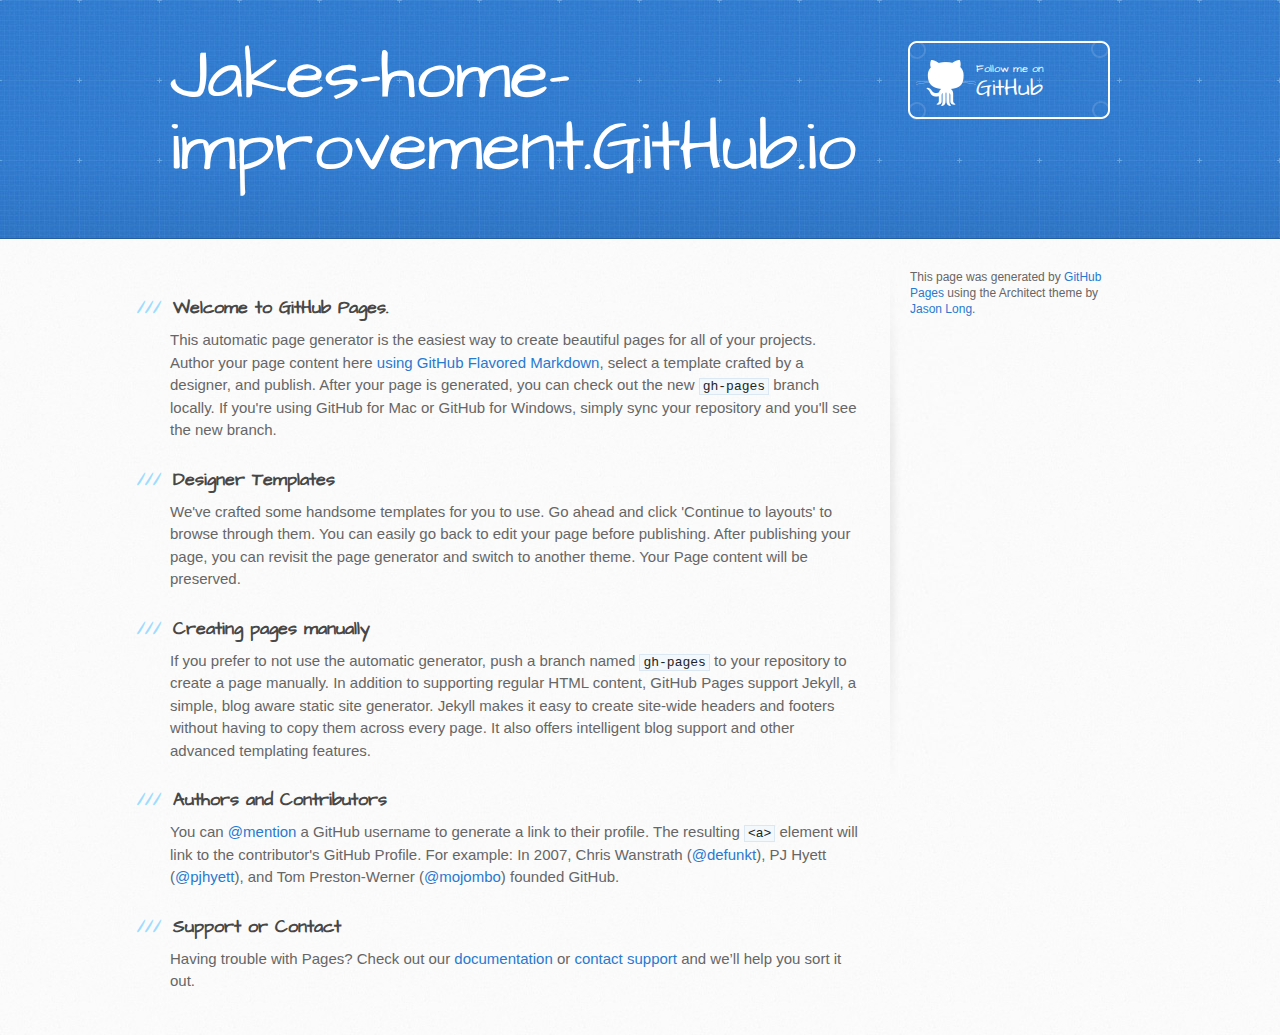
==== index.html @ 17047386 "Replace master branch with page content via GitHub" ====
<!DOCTYPE html>
<html>
  <head>
    <meta charset='utf-8'>
    <meta http-equiv="X-UA-Compatible" content="chrome=1">
    <meta name="viewport" content="width=device-width, initial-scale=1, maximum-scale=1">
    <link href='https://fonts.googleapis.com/css?family=Architects+Daughter' rel='stylesheet' type='text/css'>
    <link rel="stylesheet" type="text/css" href="stylesheets/stylesheet.css" media="screen">
    <link rel="stylesheet" type="text/css" href="stylesheets/github-light.css" media="screen">
    <link rel="stylesheet" type="text/css" href="stylesheets/print.css" media="print">

    <!--[if lt IE 9]>
    <script src="//html5shiv.googlecode.com/svn/trunk/html5.js"></script>
    <![endif]-->

    <title>Jakes-home-improvement.GitHub.io by jakes-home-improvement</title>
  </head>

  <body>
    <header>
      <div class="inner">
        <h1>Jakes-home-improvement.GitHub.io</h1>
        <h2></h2>
        <a href="https://github.com/jakes-home-improvement" class="button"><small>Follow me on</small> GitHub</a>
      </div>
    </header>

    <div id="content-wrapper">
      <div class="inner clearfix">
        <section id="main-content">
          <h3>
<a id="welcome-to-github-pages" class="anchor" href="#welcome-to-github-pages" aria-hidden="true"><span class="octicon octicon-link"></span></a>Welcome to GitHub Pages.</h3>

<p>This automatic page generator is the easiest way to create beautiful pages for all of your projects. Author your page content here <a href="https://guides.github.com/features/mastering-markdown/">using GitHub Flavored Markdown</a>, select a template crafted by a designer, and publish. After your page is generated, you can check out the new <code>gh-pages</code> branch locally. If you're using GitHub for Mac or GitHub for Windows, simply sync your repository and you'll see the new branch.</p>

<h3>
<a id="designer-templates" class="anchor" href="#designer-templates" aria-hidden="true"><span class="octicon octicon-link"></span></a>Designer Templates</h3>

<p>We've crafted some handsome templates for you to use. Go ahead and click 'Continue to layouts' to browse through them. You can easily go back to edit your page before publishing. After publishing your page, you can revisit the page generator and switch to another theme. Your Page content will be preserved.</p>

<h3>
<a id="creating-pages-manually" class="anchor" href="#creating-pages-manually" aria-hidden="true"><span class="octicon octicon-link"></span></a>Creating pages manually</h3>

<p>If you prefer to not use the automatic generator, push a branch named <code>gh-pages</code> to your repository to create a page manually. In addition to supporting regular HTML content, GitHub Pages support Jekyll, a simple, blog aware static site generator. Jekyll makes it easy to create site-wide headers and footers without having to copy them across every page. It also offers intelligent blog support and other advanced templating features.</p>

<h3>
<a id="authors-and-contributors" class="anchor" href="#authors-and-contributors" aria-hidden="true"><span class="octicon octicon-link"></span></a>Authors and Contributors</h3>

<p>You can <a href="https://github.com/blog/821" class="user-mention">@mention</a> a GitHub username to generate a link to their profile. The resulting <code>&lt;a&gt;</code> element will link to the contributor's GitHub Profile. For example: In 2007, Chris Wanstrath (<a href="https://github.com/defunkt" class="user-mention">@defunkt</a>), PJ Hyett (<a href="https://github.com/pjhyett" class="user-mention">@pjhyett</a>), and Tom Preston-Werner (<a href="https://github.com/mojombo" class="user-mention">@mojombo</a>) founded GitHub.</p>

<h3>
<a id="support-or-contact" class="anchor" href="#support-or-contact" aria-hidden="true"><span class="octicon octicon-link"></span></a>Support or Contact</h3>

<p>Having trouble with Pages? Check out our <a href="https://help.github.com/pages">documentation</a> or <a href="https://github.com/contact">contact support</a> and we’ll help you sort it out.</p>
        </section>

        <aside id="sidebar">


          <p>This page was generated by <a href="https://pages.github.com">GitHub Pages</a> using the Architect theme by <a href="https://twitter.com/jasonlong">Jason Long</a>.</p>
        </aside>
      </div>
    </div>

  
  </body>
</html>
---- stylesheets/stylesheet.css ----
/*! normalize.css v3.0.2 | MIT License | git.io/normalize */

/**
 * 1. Set default font family to sans-serif.
 * 2. Prevent iOS text size adjust after orientation change, without disabling
 *    user zoom.
 */

html {
  font-family: sans-serif; /* 1 */
  -webkit-text-size-adjust: 100%; /* 2 */
  -ms-text-size-adjust: 100%; /* 2 */
}

/**
 * Remove default margin.
 */

body {
  margin: 0;
}

/* HTML5 display definitions
   ========================================================================== */

/**
 * Correct `block` display not defined for any HTML5 element in IE 8/9.
 * Correct `block` display not defined for `details` or `summary` in IE 10/11
 * and Firefox.
 * Correct `block` display not defined for `main` in IE 11.
 */

article,
aside,
details,
figcaption,
figure,
footer,
header,
hgroup,
main,
menu,
nav,
section,
summary {
  display: block;
}

/**
 * 1. Correct `inline-block` display not defined in IE 8/9.
 * 2. Normalize vertical alignment of `progress` in Chrome, Firefox, and Opera.
 */

audio,
canvas,
progress,
video {
  display: inline-block; /* 1 */
  vertical-align: baseline; /* 2 */
}

/**
 * Prevent modern browsers from displaying `audio` without controls.
 * Remove excess height in iOS 5 devices.
 */

audio:not([controls]) {
  display: none;
  height: 0;
}

/**
 * Address `[hidden]` styling not present in IE 8/9/10.
 * Hide the `template` element in IE 8/9/11, Safari, and Firefox < 22.
 */

[hidden],
template {
  display: none;
}

/* Links
   ========================================================================== */

/**
 * Remove the gray background color from active links in IE 10.
 */

a {
  background-color: transparent;
}

/**
 * Improve readability when focused and also mouse hovered in all browsers.
 */

a:active,
a:hover {
  outline: 0;
}

/* Text-level semantics
   ========================================================================== */

/**
 * Address styling not present in IE 8/9/10/11, Safari, and Chrome.
 */

abbr[title] {
  border-bottom: 1px dotted;
}

/**
 * Address style set to `bolder` in Firefox 4+, Safari, and Chrome.
 */

b,
strong {
  font-weight: bold;
}

/**
 * Address styling not present in Safari and Chrome.
 */

dfn {
  font-style: italic;
}

/**
 * Address variable `h1` font-size and margin within `section` and `article`
 * contexts in Firefox 4+, Safari, and Chrome.
 */

h1 {
  margin: 0.67em 0;
  font-size: 2em;
}

/**
 * Address styling not present in IE 8/9.
 */

mark {
  color: #000;
  background: #ff0;
}

/**
 * Address inconsistent and variable font size in all browsers.
 */

small {
  font-size: 80%;
}

/**
 * Prevent `sub` and `sup` affecting `line-height` in all browsers.
 */

sub,
sup {
  position: relative;
  font-size: 75%;
  line-height: 0;
  vertical-align: baseline;
}

sup {
  top: -0.5em;
}

sub {
  bottom: -0.25em;
}

/* Embedded content
   ========================================================================== */

/**
 * Remove border when inside `a` element in IE 8/9/10.
 */

img {
  border: 0;
}

/**
 * Correct overflow not hidden in IE 9/10/11.
 */

svg:not(:root) {
  overflow: hidden;
}

/* Grouping content
   ========================================================================== */

/**
 * Address margin not present in IE 8/9 and Safari.
 */

figure {
  margin: 1em 40px;
}

/**
 * Address differences between Firefox and other browsers.
 */

hr {
  height: 0;
  -moz-box-sizing: content-box;
  box-sizing: content-box;
}

/**
 * Contain overflow in all browsers.
 */

pre {
  overflow: auto;
}

/**
 * Address odd `em`-unit font size rendering in all browsers.
 */

code,
kbd,
pre,
samp {
  font-family: monospace, monospace;
  font-size: 1em;
}

/* Forms
   ========================================================================== */

/**
 * Known limitation: by default, Chrome and Safari on OS X allow very limited
 * styling of `select`, unless a `border` property is set.
 */

/**
 * 1. Correct color not being inherited.
 *    Known issue: affects color of disabled elements.
 * 2. Correct font properties not being inherited.
 * 3. Address margins set differently in Firefox 4+, Safari, and Chrome.
 */

button,
input,
optgroup,
select,
textarea {
  margin: 0; /* 3 */
  font: inherit; /* 2 */
  color: inherit; /* 1 */
}

/**
 * Address `overflow` set to `hidden` in IE 8/9/10/11.
 */

button {
  overflow: visible;
}

/**
 * Address inconsistent `text-transform` inheritance for `button` and `select`.
 * All other form control elements do not inherit `text-transform` values.
 * Correct `button` style inheritance in Firefox, IE 8/9/10/11, and Opera.
 * Correct `select` style inheritance in Firefox.
 */

button,
select {
  text-transform: none;
}

/**
 * 1. Avoid the WebKit bug in Android 4.0.* where (2) destroys native `audio`
 *    and `video` controls.
 * 2. Correct inability to style clickable `input` types in iOS.
 * 3. Improve usability and consistency of cursor style between image-type
 *    `input` and others.
 */

button,
html input[type="button"], /* 1 */
input[type="reset"],
input[type="submit"] {
  -webkit-appearance: button; /* 2 */
  cursor: pointer; /* 3 */
}

/**
 * Re-set default cursor for disabled elements.
 */

button[disabled],
html input[disabled] {
  cursor: default;
}

/**
 * Remove inner padding and border in Firefox 4+.
 */

button::-moz-focus-inner,
input::-moz-focus-inner {
  padding: 0;
  border: 0;
}

/**
 * Address Firefox 4+ setting `line-height` on `input` using `!important` in
 * the UA stylesheet.
 */

input {
  line-height: normal;
}

/**
 * It's recommended that you don't attempt to style these elements.
 * Firefox's implementation doesn't respect box-sizing, padding, or width.
 *
 * 1. Address box sizing set to `content-box` in IE 8/9/10.
 * 2. Remove excess padding in IE 8/9/10.
 */

input[type="checkbox"],
input[type="radio"] {
  box-sizing: border-box; /* 1 */
  padding: 0; /* 2 */
}

/**
 * Fix the cursor style for Chrome's increment/decrement buttons. For certain
 * `font-size` values of the `input`, it causes the cursor style of the
 * decrement button to change from `default` to `text`.
 */

input[type="number"]::-webkit-inner-spin-button,
input[type="number"]::-webkit-outer-spin-button {
  height: auto;
}

/**
 * 1. Address `appearance` set to `searchfield` in Safari and Chrome.
 * 2. Address `box-sizing` set to `border-box` in Safari and Chrome
 *    (include `-moz` to future-proof).
 */

input[type="search"] {
  -webkit-box-sizing: content-box; /* 2 */
  -moz-box-sizing: content-box;
  box-sizing: content-box;
  -webkit-appearance: textfield; /* 1 */
}

/**
 * Remove inner padding and search cancel button in Safari and Chrome on OS X.
 * Safari (but not Chrome) clips the cancel button when the search input has
 * padding (and `textfield` appearance).
 */

input[type="search"]::-webkit-search-cancel-button,
input[type="search"]::-webkit-search-decoration {
  -webkit-appearance: none;
}

/**
 * Define consistent border, margin, and padding.
 */

fieldset {
  padding: 0.35em 0.625em 0.75em;
  margin: 0 2px;
  border: 1px solid #c0c0c0;
}

/**
 * 1. Correct `color` not being inherited in IE 8/9/10/11.
 * 2. Remove padding so people aren't caught out if they zero out fieldsets.
 */

legend {
  padding: 0; /* 2 */
  border: 0; /* 1 */
}

/**
 * Remove default vertical scrollbar in IE 8/9/10/11.
 */

textarea {
  overflow: auto;
}

/**
 * Don't inherit the `font-weight` (applied by a rule above).
 * NOTE: the default cannot safely be changed in Chrome and Safari on OS X.
 */

optgroup {
  font-weight: bold;
}

/* Tables
   ========================================================================== */

/**
 * Remove most spacing between table cells.
 */

table {
  border-spacing: 0;
  border-collapse: collapse;
}

td,
th {
  padding: 0;
}

/* LAYOUT STYLES */
body {
  font-family: 'Helvetica Neue', Helvetica, Arial, serif;
  font-size: 15px;
  font-weight: 400;
  line-height: 1.5;
  color: #666;
  background: #fafafa url(../images/body-bg.jpg) 0 0 repeat;
}

p {
  margin-top: 0;
}

a {
  color: #2879d0;
}
a:hover {
  color: #2268b2;
}

header {
  padding-top: 40px;
  padding-bottom: 40px;
  font-family: 'Architects Daughter', 'Helvetica Neue', Helvetica, Arial, serif;
  background: #2e7bcf url(../images/header-bg.jpg) 0 0 repeat-x;
  border-bottom: solid 1px #275da1;
}

header h1 {
  width: 540px;
  margin-top: 0;
  margin-bottom: 0.2em;
  font-size: 72px;
  font-weight: normal;
  line-height: 1;
  color: #fff;
  letter-spacing: -1px;
}

header h2 {
  width: 540px;
  margin-top: 0;
  margin-bottom: 0;
  font-size: 26px;
  font-weight: normal;
  line-height: 1.3;
  color: #9ddcff;
  letter-spacing: 0;
}

.inner {
  position: relative;
  width: 940px;
  margin: 0 auto;
}

#content-wrapper {
  padding-top: 30px;
  border-top: solid 1px #fff;
}

#main-content {
  float: left;
  width: 690px;
}

#main-content img {
  max-width: 100%;
}

aside#sidebar {
  float: right;
  width: 200px;
  min-height: 504px;
  padding-left: 20px;
  font-size: 12px;
  line-height: 1.3;
  background: transparent url(../images/sidebar-bg.jpg) 0 0 no-repeat;
}

aside#sidebar p.repo-owner,
aside#sidebar p.repo-owner a {
  font-weight: bold;
}

#downloads {
  margin-bottom: 40px;
}

a.button {
  width: 134px;
  height: 58px;
  padding-top: 22px;
  padding-left: 68px;
  font-family: 'Architects Daughter', 'Helvetica Neue', Helvetica, Arial, serif;
  font-size: 23px;
  line-height: 1.2;
  color: #fff;
}
a.button small {
  display: block;
  font-size: 11px;
}
header a.button {
  position: absolute;
  top: 0;
  right: 0;
  background: transparent url(../images/github-button.png) 0 0 no-repeat;
}
aside a.button {
  display: block;
  width: 138px;
  padding-left: 64px;
  margin-bottom: 20px;
  font-size: 21px;
  background: transparent url(../images/download-button.png) 0 0 no-repeat;
}

code, pre {
  margin-bottom: 30px;
  font-family: Monaco, "Bitstream Vera Sans Mono", "Lucida Console", Terminal, monospace;
  font-size: 13px;
  color: #222;
}

code {
  padding: 0 3px;
  background-color: #f2f8fc;
  border: solid 1px #dbe7f3;
}

pre {
  padding: 20px;
  overflow: auto;
  text-shadow: none;
  background: #fff;
  border: solid 1px #f2f2f2;
}
pre code {
  padding: 0;
  color: #2879d0;
  background-color: #fff;
  border: none;
}

ul, ol, dl {
  margin-bottom: 20px;
}


/* COMMON STYLES */

hr {
  height: 0;
  margin-top: 1em;
  margin-bottom: 1em;
  border: 0;
  border-top: solid 1px #ddd;
}

table {
  width: 100%;
  border: 1px solid #ebebeb;
}

th {
  font-weight: 500;
}

td {
  font-weight: 300;
  text-align: center;
  border: 1px solid #ebebeb;
}

form {
  padding: 20px;
  background: #f2f2f2;

}


/* GENERAL ELEMENT TYPE STYLES */

#main-content h1 {
  margin-top: 0;
  margin-bottom: 0;
  font-family: 'Architects Daughter', 'Helvetica Neue', Helvetica, Arial, serif;
  font-size: 2.8em;
  font-weight: normal;
  color: #474747;
  text-indent: 6px;
  letter-spacing: -1px;
}

#main-content h1:before {
  padding-right: 0.3em;
  margin-left: -0.9em;
  color: #9ddcff;
  content: "/";
}

#main-content h2 {
  margin-bottom: 8px;
  font-family: 'Architects Daughter', 'Helvetica Neue', Helvetica, Arial, serif;
  font-size: 22px;
  font-weight: bold;
  color: #474747;
  text-indent: 4px;
}
#main-content h2:before {
  padding-right: 0.3em;
  margin-left: -1.5em;
  content: "//";
  color: #9ddcff;
}

#main-content h3 {
  margin-top: 24px;
  margin-bottom: 8px;
  font-family: 'Architects Daughter', 'Helvetica Neue', Helvetica, Arial, serif;
  font-size: 18px;
  font-weight: bold;
  color: #474747;
  text-indent: 3px;
}

#main-content h3:before {
  padding-right: 0.3em;
  margin-left: -2em;
  content: "///";
  color: #9ddcff;
}

#main-content h4 {
  margin-bottom: 8px;
  font-family: 'Architects Daughter', 'Helvetica Neue', Helvetica, Arial, serif;
  font-size: 15px;
  font-weight: bold;
  color: #474747;
  text-indent: 3px;
}

h4:before {
  padding-right: 0.3em;
  margin-left: -2.8em;
  content: "////";
  color: #9ddcff;
}

#main-content h5 {
  margin-bottom: 8px;
  font-family: 'Architects Daughter', 'Helvetica Neue', Helvetica, Arial, serif;
  font-size: 14px;
  color: #474747;
  text-indent: 3px;
}
h5:before {
  padding-right: 0.3em;
  margin-left: -3.2em;
  content: "/////";
  color: #9ddcff;
}

#main-content h6 {
  margin-bottom: 8px;
  font-family: 'Architects Daughter', 'Helvetica Neue', Helvetica, Arial, serif;
  font-size: .8em;
  color: #474747;
  text-indent: 3px;
}
h6:before {
  padding-right: 0.3em;
  margin-left: -3.7em;
  content: "//////";
  color: #9ddcff;
}

p {
  margin-bottom: 20px;
}

a {
  text-decoration: none;
}

p a {
  font-weight: 400;
}

blockquote {
  padding: 0 0 0 30px;
  margin-bottom: 20px;
  font-size: 1.6em;
  border-left: 10px solid #e9e9e9;
}

ul {
  list-style-position: inside;
  list-style: disc;
  padding-left: 20px;
}

ol {
  list-style-position: inside;
  list-style: decimal;
  padding-left: 3px;
}

dl dd {
  font-style: italic;
  font-weight: 100;
}

footer {
  padding-top: 20px;
  padding-bottom: 30px;
  margin-top: 40px;
  font-size: 13px;
  color: #aaa;
  background: transparent url('../images/hr.png') 0 0 no-repeat;
}

footer a {
  color: #666;
}
footer a:hover {
  color: #444;
}

/* MISC */
.clearfix:after {
  display: block;
  height: 0;
  clear: both;
  visibility: hidden;
  content: '.';
}

.clearfix {display: inline-block;}
* html .clearfix {height: 1%;}
.clearfix {display: block;}

/* #Media Queries
================================================== */

/* Smaller than standard 960 (devices and browsers) */
@media only screen and (max-width: 959px) { }

/* Tablet Portrait size to standard 960 (devices and browsers) */
@media only screen and (min-width: 768px) and (max-width: 959px) {
  .inner {
    width: 740px;
  }
  header h1, header h2 {
    width: 340px;
  }
  header h1 {
    font-size: 60px;
  }
  header h2 {
    font-size: 30px;
  }
  #main-content {
    width: 490px;
  }
  #main-content h1:before,
  #main-content h2:before,
  #main-content h3:before,
  #main-content h4:before,
  #main-content h5:before,
  #main-content h6:before {
    padding-right: 0;
    margin-left: 0;
    content: none;
  }
}

/* All Mobile Sizes (devices and browser) */
@media only screen and (max-width: 767px) {
  .inner {
    width: 93%;
  }
  header {
    padding: 20px 0;
  }
  header .inner {
    position: relative;
  }
  header h1, header h2 {
    width: 100%;
  }
  header h1 {
    font-size: 48px;
  }
  header h2 {
    font-size: 24px;
  }
  header a.button {
    position: relative;
    display: inline-block;
    width: auto;
    height: auto;
    padding: 5px 10px;
    margin-top: 15px;
    font-size: 13px;
    line-height: 1;
    color: #2879d0;
    text-align: center;
    background-color: #9ddcff;
    background-image: none;
    border-radius: 5px;
    -moz-border-radius: 5px;
    -webkit-border-radius: 5px;
  }
  header a.button small {
    display: inline;
    font-size: 13px;
  }
  #main-content,
  aside#sidebar {
    float: none;
    width: 100% ! important;
  }
  aside#sidebar {
    min-height: 0;
    padding: 20px 0;
    margin-top: 20px;
    background-image: none;
    border-top: solid 1px #ddd;
  }
  aside#sidebar a.button {
    display: none;
  }
  #main-content h1:before,
  #main-content h2:before,
  #main-content h3:before,
  #main-content h4:before,
  #main-content h5:before,
  #main-content h6:before {
    padding-right: 0;
    margin-left: 0;
    content: none;
  }
}

/* Mobile Landscape Size to Tablet Portrait (devices and browsers) */
@media only screen and (min-width: 480px) and (max-width: 767px) { }

/* Mobile Portrait Size to Mobile Landscape Size (devices and browsers) */
@media only screen and (max-width: 479px) { }
---- stylesheets/github-light.css ----
/*
   Copyright 2014 GitHub Inc.

   Licensed under the Apache License, Version 2.0 (the "License");
   you may not use this file except in compliance with the License.
   You may obtain a copy of the License at

       http://www.apache.org/licenses/LICENSE-2.0

   Unless required by applicable law or agreed to in writing, software
   distributed under the License is distributed on an "AS IS" BASIS,
   WITHOUT WARRANTIES OR CONDITIONS OF ANY KIND, either express or implied.
   See the License for the specific language governing permissions and
   limitations under the License.

*/

.pl-c /* comment */ {
  color: #969896;
}

.pl-c1      /* constant, markup.raw, meta.diff.header, meta.module-reference, meta.property-name, support, support.constant, support.variable, variable.other.constant */,
.pl-s .pl-v /* string variable */ {
  color: #0086b3;
}

.pl-e  /* entity */,
.pl-en /* entity.name */ {
  color: #795da3;
}

.pl-s .pl-s1 /* string source */,
.pl-smi      /* storage.modifier.import, storage.modifier.package, storage.type.java, variable.other, variable.parameter.function */ {
  color: #333;
}

.pl-ent /* entity.name.tag */ {
  color: #63a35c;
}

.pl-k /* keyword, storage, storage.type */ {
  color: #a71d5d;
}

.pl-pds              /* punctuation.definition.string, string.regexp.character-class */,
.pl-s                /* string */,
.pl-s .pl-pse .pl-s1 /* string punctuation.section.embedded source */,
.pl-sr               /* string.regexp */,
.pl-sr .pl-cce       /* string.regexp constant.character.escape */,
.pl-sr .pl-sra       /* string.regexp string.regexp.arbitrary-repitition */,
.pl-sr .pl-sre       /* string.regexp source.ruby.embedded */ {
  color: #183691;
}

.pl-v /* variable */ {
  color: #ed6a43;
}

.pl-id /* invalid.deprecated */ {
  color: #b52a1d;
}

.pl-ii /* invalid.illegal */ {
  background-color: #b52a1d;
  color: #f8f8f8;
}

.pl-sr .pl-cce /* string.regexp constant.character.escape */ {
  color: #63a35c;
  font-weight: bold;
}

.pl-ml /* markup.list */ {
  color: #693a17;
}

.pl-mh        /* markup.heading */,
.pl-mh .pl-en /* markup.heading entity.name */,
.pl-ms        /* meta.separator */ {
  color: #1d3e81;
  font-weight: bold;
}

.pl-mq /* markup.quote */ {
  color: #008080;
}

.pl-mi /* markup.italic */ {
  color: #333;
  font-style: italic;
}

.pl-mb /* markup.bold */ {
  color: #333;
  font-weight: bold;
}

.pl-md /* markup.deleted, meta.diff.header.from-file */ {
  background-color: #ffecec;
  color: #bd2c00;
}

.pl-mi1 /* markup.inserted, meta.diff.header.to-file */ {
  background-color: #eaffea;
  color: #55a532;
}

.pl-mdr /* meta.diff.range */ {
  color: #795da3;
  font-weight: bold;
}

.pl-mo /* meta.output */ {
  color: #1d3e81;
}
---- stylesheets/print.css ----
html, body, div, span, applet, object, iframe,
h1, h2, h3, h4, h5, h6, p, blockquote, pre,
a, abbr, acronym, address, big, cite, code,
del, dfn, em, img, ins, kbd, q, s, samp,
small, strike, strong, sub, sup, tt, var,
b, u, i, center,
dl, dt, dd, ol, ul, li,
fieldset, form, label, legend,
table, caption, tbody, tfoot, thead, tr, th, td,
article, aside, canvas, details, embed,
figure, figcaption, footer, header, hgroup,
menu, nav, output, ruby, section, summary,
time, mark, audio, video {
  padding: 0;
  margin: 0;
  font: inherit;
  font-size: 100%;
  vertical-align: baseline;
  border: 0;
}
/* HTML5 display-role reset for older browsers */
article, aside, details, figcaption, figure,
footer, header, hgroup, menu, nav, section {
  display: block;
}
body {
  line-height: 1;
}
ol, ul {
  list-style: none;
}
blockquote, q {
  quotes: none;
}
blockquote:before, blockquote:after,
q:before, q:after {
  content: '';
  content: none;
}
table {
  border-spacing: 0;
  border-collapse: collapse;
}
body {
  font-family: 'Helvetica Neue', Helvetica, Arial, serif;
  font-size: 13px;
  line-height: 1.5;
  color: #000;
}

a {
  font-weight: bold;
  color: #d5000d;
}

header {
  padding-top: 35px;
  padding-bottom: 10px;
}

header h1 {
  font-size: 48px;
  font-weight: bold;
  line-height: 1.2;
  color: #303030;
  letter-spacing: -1px;
}

header h2 {
  font-size: 24px;
  font-weight: normal;
  line-height: 1.3;
  color: #aaa;
  letter-spacing: -1px;
}
#downloads {
  display: none;
}
#main_content {
  padding-top: 20px;
}

code, pre {
  margin-bottom: 30px;
  font-family: Monaco, "Bitstream Vera Sans Mono", "Lucida Console", Terminal;
  font-size: 12px;
  color: #222;
}

code {
  padding: 0 3px;
}

pre {
  padding: 20px;
  overflow: auto;
  border: solid 1px #ddd;
}
pre code {
  padding: 0;
}

ul, ol, dl {
  margin-bottom: 20px;
}


/* COMMON STYLES */

table {
  width: 100%;
  border: 1px solid #ebebeb;
}

th {
  font-weight: 500;
}

td {
  font-weight: 300;
  text-align: center;
  border: 1px solid #ebebeb;
}

form {
  padding: 20px;
  background: #f2f2f2;

}


/* GENERAL ELEMENT TYPE STYLES */

h1 {
  font-size: 2.8em;
}

h2 {
  margin-bottom: 8px;
  font-size: 22px;
  font-weight: bold;
  color: #303030;
}

h3 {
  margin-bottom: 8px;
  font-size: 18px;
  font-weight: bold;
  color: #d5000d;
}

h4 {
  font-size: 16px;
  font-weight: bold;
  color: #303030;
}

h5 {
  font-size: 1em;
  color: #303030;
}

h6 {
  font-size: .8em;
  color: #303030;
}

p {
  margin-bottom: 20px;
  font-weight: 300;
}

a {
  text-decoration: none;
}

p a {
  font-weight: 400;
}

blockquote {
  padding: 0 0 0 30px;
  margin-bottom: 20px;
  font-size: 1.6em;
  border-left: 10px solid #e9e9e9;
}

ul li {
  padding-left: 20px;
  list-style-position: inside;
  list-style: disc;
}

ol li {
  padding-left: 3px;
  list-style-position: inside;
  list-style: decimal;
}

dl dd {
  font-style: italic;
  font-weight: 100;
}

footer {
  padding-top: 20px;
  padding-bottom: 30px;
  margin-top: 40px;
  font-size: 13px;
  color: #aaa;
}

footer a {
  color: #666;
}

/* MISC */
.clearfix:after {
  display: block;
  height: 0;
  clear: both;
  visibility: hidden;
  content: '.';
}

.clearfix {display: inline-block;}
* html .clearfix {height: 1%;}
.clearfix {display: block;}
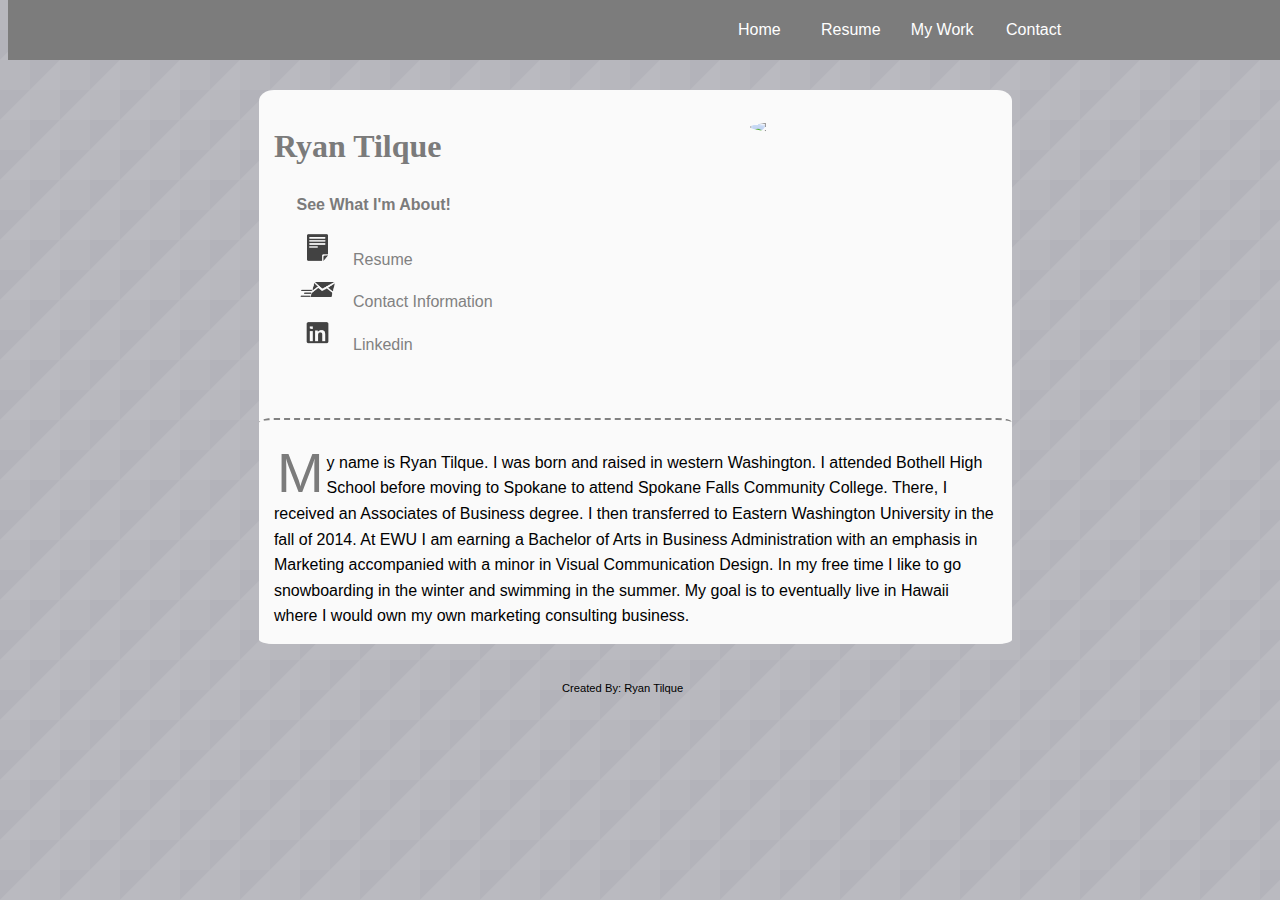
==== commit 12bf75e2: "1.0" ====
--- a/index.html
+++ b/index.html
@@ -1,67 +1,52 @@
-<!DOCTYPE html>
-<html>
-  <head>
-    <meta charset='utf-8'>
-    <meta http-equiv="X-UA-Compatible" content="chrome=1">
-    <meta name="viewport" content="width=device-width, initial-scale=1, maximum-scale=1">
-    <link href='https://fonts.googleapis.com/css?family=Architects+Daughter' rel='stylesheet' type='text/css'>
-    <link rel="stylesheet" type="text/css" href="stylesheets/stylesheet.css" media="screen">
-    <link rel="stylesheet" type="text/css" href="stylesheets/github-light.css" media="screen">
-    <link rel="stylesheet" type="text/css" href="stylesheets/print.css" media="print">
+<!doctype html>
+<html lang="en">
+<head>
+	<title>Ryan Tilque</title>
 
-    <!--[if lt IE 9]>
-    <script src="//html5shiv.googlecode.com/svn/trunk/html5.js"></script>
-    <![endif]-->
+	<link rel="stylesheet" href="http://necolas.github.io/normalize.css/3.0.2/normalize.css">
 
-    <title>Jakes-home-improvement.GitHub.io by jakes-home-improvement</title>
-  </head>
+ 	<link href='http://fonts.googleapis.com/css?family=Raleway' rel='stylesheet' type='text/css'>
+ 	<link rel="stylesheet" href="css/grid.css">
+ 	<link rel="stylesheet" href="css/styles.css">	
+</head>
 
-  <body>
-    <header>
-      <div class="inner">
-        <h1>Jakes-home-improvement.GitHub.io</h1>
-        <h2></h2>
-        <a href="https://github.com/jakes-home-improvement" class="button"><small>Follow me on</small> GitHub</a>
-      </div>
-    </header>
+<header>
+	<ul>
+		<div>
+   		<li class="nav-item"><a href="index.html">Home</a></li>
+    	<li class="nav-item"><a href="resume.html">Resume</a></li>
+  		<li class="nav-item"><a href="portfolio.html">My Work</a></li>
+   		<li class="nav-item"><a href="contact.html">Contact</a></li>
+   		</div>
+  	</ul>
+</header>
+<body>
 
-    <div id="content-wrapper">
-      <div class="inner clearfix">
-        <section id="main-content">
-          <h3>
-<a id="welcome-to-github-pages" class="anchor" href="#welcome-to-github-pages" aria-hidden="true"><span class="octicon octicon-link"></span></a>Welcome to GitHub Pages.</h3>
-
-<p>This automatic page generator is the easiest way to create beautiful pages for all of your projects. Author your page content here <a href="https://guides.github.com/features/mastering-markdown/">using GitHub Flavored Markdown</a>, select a template crafted by a designer, and publish. After your page is generated, you can check out the new <code>gh-pages</code> branch locally. If you're using GitHub for Mac or GitHub for Windows, simply sync your repository and you'll see the new branch.</p>
-
-<h3>
-<a id="designer-templates" class="anchor" href="#designer-templates" aria-hidden="true"><span class="octicon octicon-link"></span></a>Designer Templates</h3>
-
-<p>We've crafted some handsome templates for you to use. Go ahead and click 'Continue to layouts' to browse through them. You can easily go back to edit your page before publishing. After publishing your page, you can revisit the page generator and switch to another theme. Your Page content will be preserved.</p>
-
-<h3>
-<a id="creating-pages-manually" class="anchor" href="#creating-pages-manually" aria-hidden="true"><span class="octicon octicon-link"></span></a>Creating pages manually</h3>
-
-<p>If you prefer to not use the automatic generator, push a branch named <code>gh-pages</code> to your repository to create a page manually. In addition to supporting regular HTML content, GitHub Pages support Jekyll, a simple, blog aware static site generator. Jekyll makes it easy to create site-wide headers and footers without having to copy them across every page. It also offers intelligent blog support and other advanced templating features.</p>
-
-<h3>
-<a id="authors-and-contributors" class="anchor" href="#authors-and-contributors" aria-hidden="true"><span class="octicon octicon-link"></span></a>Authors and Contributors</h3>
-
-<p>You can <a href="https://github.com/blog/821" class="user-mention">@mention</a> a GitHub username to generate a link to their profile. The resulting <code>&lt;a&gt;</code> element will link to the contributor's GitHub Profile. For example: In 2007, Chris Wanstrath (<a href="https://github.com/defunkt" class="user-mention">@defunkt</a>), PJ Hyett (<a href="https://github.com/pjhyett" class="user-mention">@pjhyett</a>), and Tom Preston-Werner (<a href="https://github.com/mojombo" class="user-mention">@mojombo</a>) founded GitHub.</p>
-
-<h3>
-<a id="support-or-contact" class="anchor" href="#support-or-contact" aria-hidden="true"><span class="octicon octicon-link"></span></a>Support or Contact</h3>
-
-<p>Having trouble with Pages? Check out our <a href="https://help.github.com/pages">documentation</a> or <a href="https://github.com/contact">contact support</a> and we’ll help you sort it out.</p>
-        </section>
-
-        <aside id="sidebar">
+<section>
 
 
-          <p>This page was generated by <a href="https://pages.github.com">GitHub Pages</a> using the Architect theme by <a href="https://twitter.com/jasonlong">Jason Long</a>.</p>
-        </aside>
-      </div>
-    </div>
+	<h1>Ryan Tilque </h1>
 
-  
-  </body>
-</html>
+	<img class="profile" src="img/me2.png">
+
+	<h3>See What I'm About!</h3>
+	<ul>
+		<li><img src="img/doc.png"><a href="resume.html">Resume</a></li>
+		<li><img src="img/mail.png"><a href="contact.html">Contact Information</a></li>
+		<li><img src="img/linked.png"><a href="http://www.linkedin.com/in/ryantilque">Linkedin</a></li>
+	</ul>
+		
+
+<section class="paragraph">
+<p><span class="dropcap">M</span>y name is Ryan Tilque.  I was born and raised in western Washington.  I attended Bothell High School before moving to Spokane to attend Spokane Falls Community College.  There, I received an Associates of Business degree.  I then transferred to Eastern Washington University in the fall of 2014.  At EWU I am earning a Bachelor of Arts in Business Administration with an emphasis in Marketing accompanied with a minor in Visual Communication Design.  In my free time I like to go snowboarding in the winter and swimming in the summer.  My goal is to eventually live in Hawaii where I would own my own marketing consulting business.</p>
+</section>
+
+</section>
+
+</body>
+
+<footer>
+<p class="created">Created By: Ryan Tilque</p>
+</footer>
+
+</html>--- a/css/grid.css
+++ b/css/grid.css
@@ -0,0 +1,126 @@
+/* Global
+================================ */
+
+* {
+	-webkit-box-sizing: border-box;
+	-moz-box-sizing: border-box;
+	box-sizing: border-box;
+}
+
+
+.grid-container {
+	padding-left: 10px;
+	padding-right: 10px;
+	margin-left: auto;
+	margin-right: auto;
+}
+img {
+	width: 100%;
+}
+
+/* Media Queries
+================================ */
+
+@media (min-width: 1px) and (max-width: 767px)  {
+	.grid-container > [class^="grid-"] {
+		padding-top: 5px;
+		padding-bottom: 5px;
+	}
+	.hide-mobile {
+		display: none;
+	}
+}
+
+@media (min-width: 700px) {
+
+	/* Columns
+	================================ */
+
+	.grid-container > [class^="grid-"] {
+		float: left;
+		min-height: 1px;
+		padding-left: 10px;
+		padding-right: 10px;
+		margin-left: 2%;
+	}
+	.grid-container > [class^="grid-"]:first-child {
+		margin-left: 0;
+	}
+	.grid-container > [class^="grid-"]:last-child {
+		float: right;
+	}
+
+	/* Columns are 65px wide, with 20px gutters
+	=========================================== */
+
+	.grid-1 {
+		width: 6.5%;
+	}
+
+	.grid-1.5{
+		width: 10%;
+	}
+
+	.grid-2 {
+		width: 15%;
+	}
+	.grid-3 {
+		width: 23.5%;
+	}
+	.grid-4 {
+		width: 32%;
+	}
+	.grid-5 {
+		width: 40.5%;
+	}
+	.grid-6 {
+		width: 49%;
+	}
+	.grid-7 {
+		width: 57.5%;
+	}
+	.grid-8 {
+		width: 66%;
+	}
+
+	.grid-8.5{
+		width: 70%;
+	}
+
+	.grid-9 {
+		width: 74.5%;
+	}
+	.grid-10 {
+		width: 83%;
+	}
+	.grid-11 {
+		width: 91.5%;
+	}
+	.grid-12 {
+		width: 100%;
+	}
+
+	/* Clearfix
+	================================ */
+
+	.grid-container:after,
+	.group:after {
+	  content: " ";
+	  display: table;
+	  clear: both;
+	}
+}
+@media (min-width: 1200px) {
+	.grid-container {
+		max-width: 1100px;
+	}
+}
+
+
+
+
+
+
+
+
+
--- a/css/styles.css
+++ b/css/styles.css
@@ -0,0 +1,394 @@
+
+/*universal*/
+body{
+	background-image: url("../img/triangular.png");
+	width: 98%;
+}
+
+.container {
+	width: 60%;
+	margin: 0 auto;
+}
+
+.bio h1, h2, h3{
+	font-family: 'Lora', sans-serif;
+	text-transform: uppercase;
+	text-transform: bold;
+}
+
+p, li{
+	font-family: 'Lora', sans-serif;
+}
+
+.dropcap {
+	font-size: 3.5em;
+	color: rgb(123, 123, 123);
+	padding-top: 5px ;
+	margin: 5px 3px 5px;
+	float: left; 
+	text-transform: bold;
+}
+
+.created{
+	font-size: .7em;
+	margin-top: 3%;
+	width: 98%;
+	text-align: center;
+}
+
+/*******nav bar*******/
+
+header{
+	height: 60px;
+	background: rgb(124, 124, 124);
+	width: 100%;
+	margin: auto;
+
+
+	position: fixed;
+	z-index: 2;
+	top: 0;
+}
+
+
+header ul{
+	float: right;
+	width: 45%;
+}
+
+header ul li{
+	list-style: none;
+	display: inline-block;
+	padding-top: 5px;
+	text-align: center;
+	position: relative;
+
+}
+
+header ul li:hover{
+	transform: scale(1.11);
+}
+
+header ul li a{
+	text-decoration: none;
+}
+
+header ul li a:link{
+	color: #fff;
+}
+
+header ul li a:visited{
+	color: #ddd;
+}
+
+.nav-item{
+	float: left;
+	display: inline;
+	width: 70px;
+	margin: 0 2%;
+
+}
+
+ul:last-child{
+	margin-right: 3%;
+}
+
+
+/*******Home*******/
+
+.title{
+	height: 500px;
+	width: 100%;
+}
+
+section{
+	background: #fafafa;
+	margin: 0 20%;
+	border-radius: 2%
+}
+
+section p{
+	margin-top: 0;
+	padding: 2%;
+	line-height: 1.6em;
+}
+
+section h1{
+	margin: 90px 0 0 0;
+	color: rgb(123, 123, 123);
+	padding: 5% 2% 2%;
+}
+
+section h3,
+section h2{
+	font-size: 1em;
+	padding: 0 5%;
+	text-transform: capitalize;
+	color: rgb(123, 123, 123);
+}
+
+section ul,
+section ul a{
+	list-style: none;
+	text-decoration: none;
+	line-height: 1.6em;
+	color: #818181;
+	padding-left: 2.5%;
+	margin-bottom: 0;
+}
+
+section ul li a:hover{
+	color: black;
+}
+
+section ul li img{
+	width: 35px;
+	margin-left: 3%;
+}
+
+.profile{
+	width: 14em;
+	border-radius: 100%;
+	margin: -8% 5% 0 0;
+	float: right;
+}
+
+.paragraph{
+	width: 100%;
+	margin: 8% 0 0 0;
+	padding: 2% 0 0 0;
+	border-top: 2px dashed #818181; 
+}
+
+/*******Bio*******/
+
+.bio p{
+	line-height: .5em;
+	padding: 0 0 0 8%;
+}
+
+.bio li{
+	margin-left: 8%;
+	line-height: 1.5em;
+}
+
+.experience li{
+	margin: 1% 0 0 10%;
+	color: black;
+	list-style: disc;
+}
+
+.experience li:nth-child(even){
+	margin-left: 18%;
+	font-size: .85em;
+}
+
+.skills{
+	color: black;
+	line-height: 2.4em;
+	padding-bottom: 2%;
+	list-style: disc;
+	margin: 0 0 0 2%;
+
+	overflow: auto;
+	width: 100%;
+}
+
+.skills div{
+	display: inline;
+	border: 2px solid red;
+}
+
+aside{
+	float: left;
+	width: 40%;
+	overflow: auto;
+
+	/*border: 2px solid red;*/
+}
+
+.skills aside:first-child{
+	margin-left: 5%;
+}
+
+
+/*******Contact*******/
+
+form{
+	margin: 3% auto;
+	width: 300px;
+	padding-bottom: 5%;
+}
+
+input{
+	display: block;
+	margin: 3% 0;
+}
+
+input[name="message"]{
+	height: 50px;
+}
+
+input[type="text"],
+input[type="email"]{
+	width: 100%;
+}
+
+h3 a{
+	text-decoration: none;
+	color: #aaa;
+	text-transform: lowercase;;
+}
+
+h3 a:hover{
+	color: #818181;
+}
+
+.contact{
+	margin-top: 80px
+}
+
+/*******portfolio*******/
+
+.portfolio{
+	margin-top: 80px;
+}
+
+.portfolio img{
+	width: 100px;
+	width: 100%;
+	margin: auto 0;
+}
+
+.portfolio p{
+	text-align: center;
+	color: #818181;
+	font-size: .75em;
+}
+
+
+/*******Media Querries*******/
+
+@media screen and (max-width: 900px){
+
+	/*******Nav*******/
+
+	header ul{
+		float: none;
+		margin: 2% 28.5% 0 28.5%;
+		padding: 0;
+		width: 45%;
+	}
+
+	header ul div{
+		margin: 0 auto;
+		display: inline;
+	}
+
+	.nav-item{
+		float: none;
+		margin: 0 2%;
+	}
+
+	section{
+		margin: 0 10%;
+	}
+
+/*******Home*******/
+
+	.profile{
+		float: none;
+		margin: 0 25%;
+		width: 50%;
+	}
+
+	section p{
+		padding: 0 5% 2%;
+	}
+
+	section ul li img{
+		margin: 0 5%;
+	}
+
+	aside{
+		float: none;
+		width: 70%;
+		overflow: visible;
+		margin-left: 5%;
+	}
+
+/*******bio*********/
+	
+	.bio li,
+	.bio p{
+		font-size: .9em;
+		padding-right: 2%;
+	}
+	
+	.bio p{
+		text-align: center;
+	}
+}
+
+@media screen and (max-width: 800px){
+
+	section{
+		margin-top: 20px;
+	}
+
+	header{
+		height: 150px;
+		position: static;
+		padding-top: 1px;
+	}
+
+	header ul{
+		float: none;
+		margin: 2% 28.5% 0 28.5%;
+		padding: 0;
+		width: 45%;
+		display: block;
+	}
+
+	header ul div{
+		margin: 0 auto;
+		display: block;
+	}
+
+	.nav-item{
+		display: block;
+		float: none;
+		margin: 2% auto;
+		border: 2px solid #818181;
+		background: #eee;
+		width: 100%;
+	}
+
+	header ul li a:link{
+		color: #b3b3b3;
+	}
+
+	header ul li a:visited{
+		color: #676767;
+	}
+
+	section h1:first-child{
+		margin-top: 0;
+	}
+
+	.contact{
+		margin-top: 20px;
+	}
+
+	aside{
+		float: none;
+		width: 70%;
+		overflow: visible;
+		margin-left: 5%;
+	}
+
+	section{
+		margin: 5% 5%;
+	}
+
+}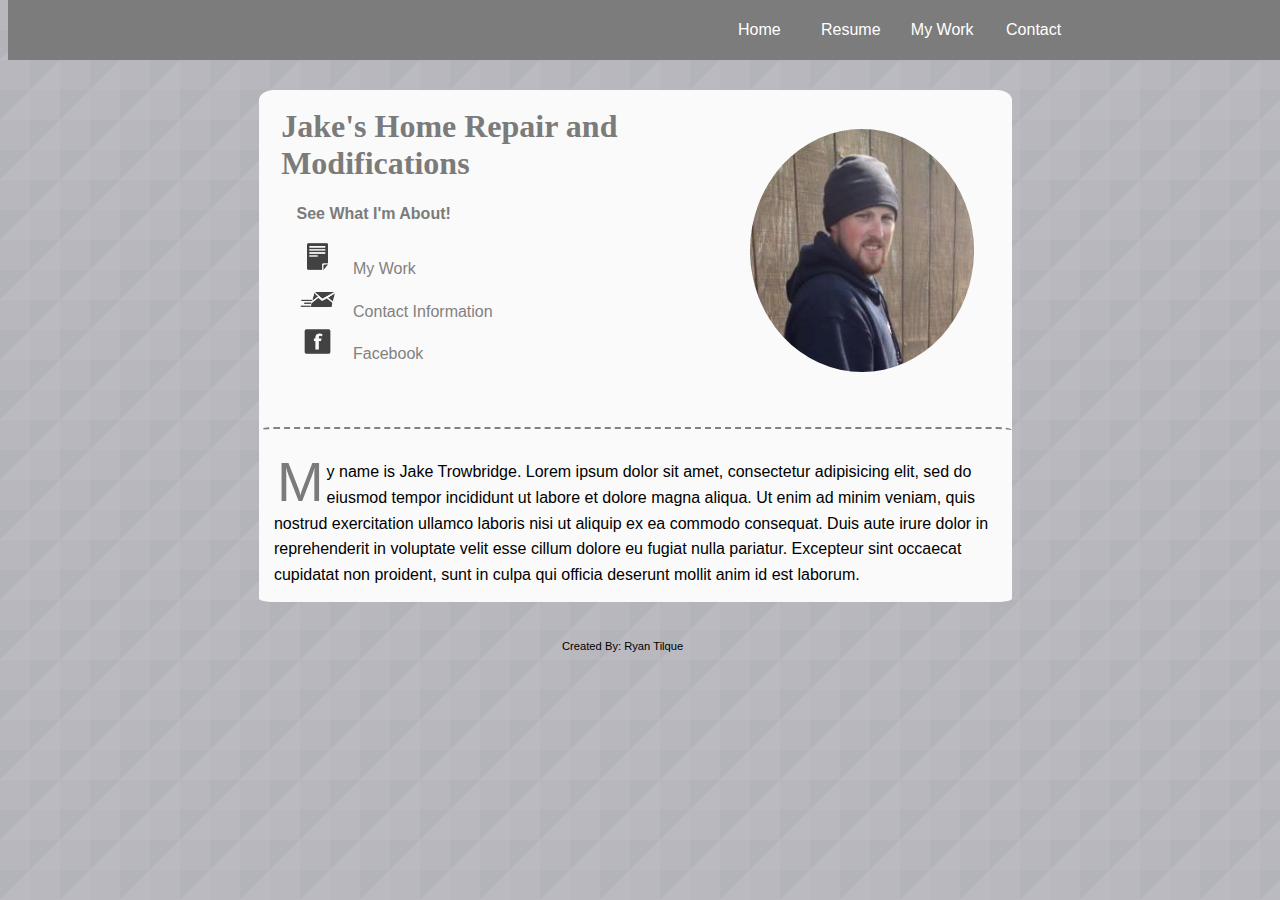
==== commit b4de5cd1: "1.2.0" ====
--- a/index.html
+++ b/index.html
@@ -1,7 +1,7 @@
 <!doctype html>
 <html lang="en">
 <head>
-	<title>Ryan Tilque</title>
+	<title>Jake's Home Repair and Modifications</title>
 
 	<link rel="stylesheet" href="http://necolas.github.io/normalize.css/3.0.2/normalize.css">
 
@@ -24,21 +24,27 @@
 
 <section>
 
+	<div class="title">
+	<h1>Jake's Home Repair and Modifications</h1>
+	</div>
 
-	<h1>Ryan Tilque </h1>
-
-	<img class="profile" src="img/me2.png">
+	<img class="profile" src="img/profile.jpg">
 
 	<h3>See What I'm About!</h3>
 	<ul>
-		<li><img src="img/doc.png"><a href="resume.html">Resume</a></li>
+		<li><img src="img/doc.png"><a href="portfolio.html">My Work</a></li>
 		<li><img src="img/mail.png"><a href="contact.html">Contact Information</a></li>
-		<li><img src="img/linked.png"><a href="http://www.linkedin.com/in/ryantilque">Linkedin</a></li>
+		<li><img src="img/facebook.png"><a href="https://www.facebook.com/pages/Jakes-Home-Modification-and-Repair/1511905475711795?fref=ts">Facebook</a></li>
 	</ul>
 		
 
 <section class="paragraph">
-<p><span class="dropcap">M</span>y name is Ryan Tilque.  I was born and raised in western Washington.  I attended Bothell High School before moving to Spokane to attend Spokane Falls Community College.  There, I received an Associates of Business degree.  I then transferred to Eastern Washington University in the fall of 2014.  At EWU I am earning a Bachelor of Arts in Business Administration with an emphasis in Marketing accompanied with a minor in Visual Communication Design.  In my free time I like to go snowboarding in the winter and swimming in the summer.  My goal is to eventually live in Hawaii where I would own my own marketing consulting business.</p>
+<p><span class="dropcap">M</span>y name is Jake Trowbridge.  Lorem ipsum dolor sit amet, consectetur adipisicing elit, sed do eiusmod
+tempor incididunt ut labore et dolore magna aliqua. Ut enim ad minim veniam,
+quis nostrud exercitation ullamco laboris nisi ut aliquip ex ea commodo
+consequat. Duis aute irure dolor in reprehenderit in voluptate velit esse
+cillum dolore eu fugiat nulla pariatur. Excepteur sint occaecat cupidatat non
+proident, sunt in culpa qui officia deserunt mollit anim id est laborum.</p>
 </section>
 
 </section>
--- a/css/styles.css
+++ b/css/styles.css
@@ -97,8 +97,8 @@
 /*******Home*******/
 
 .title{
-	height: 500px;
-	width: 100%;
+	padding-left: 2%;
+	width: 50%;
 }
 
 section{
@@ -250,6 +250,13 @@
 
 /*******portfolio*******/
 
+.border{
+	background: #ccc;
+	padding-top: 2%;
+	margin-bottom: 5%;
+	border-radius: 5%;
+}
+
 .portfolio{
 	margin-top: 80px;
 }
